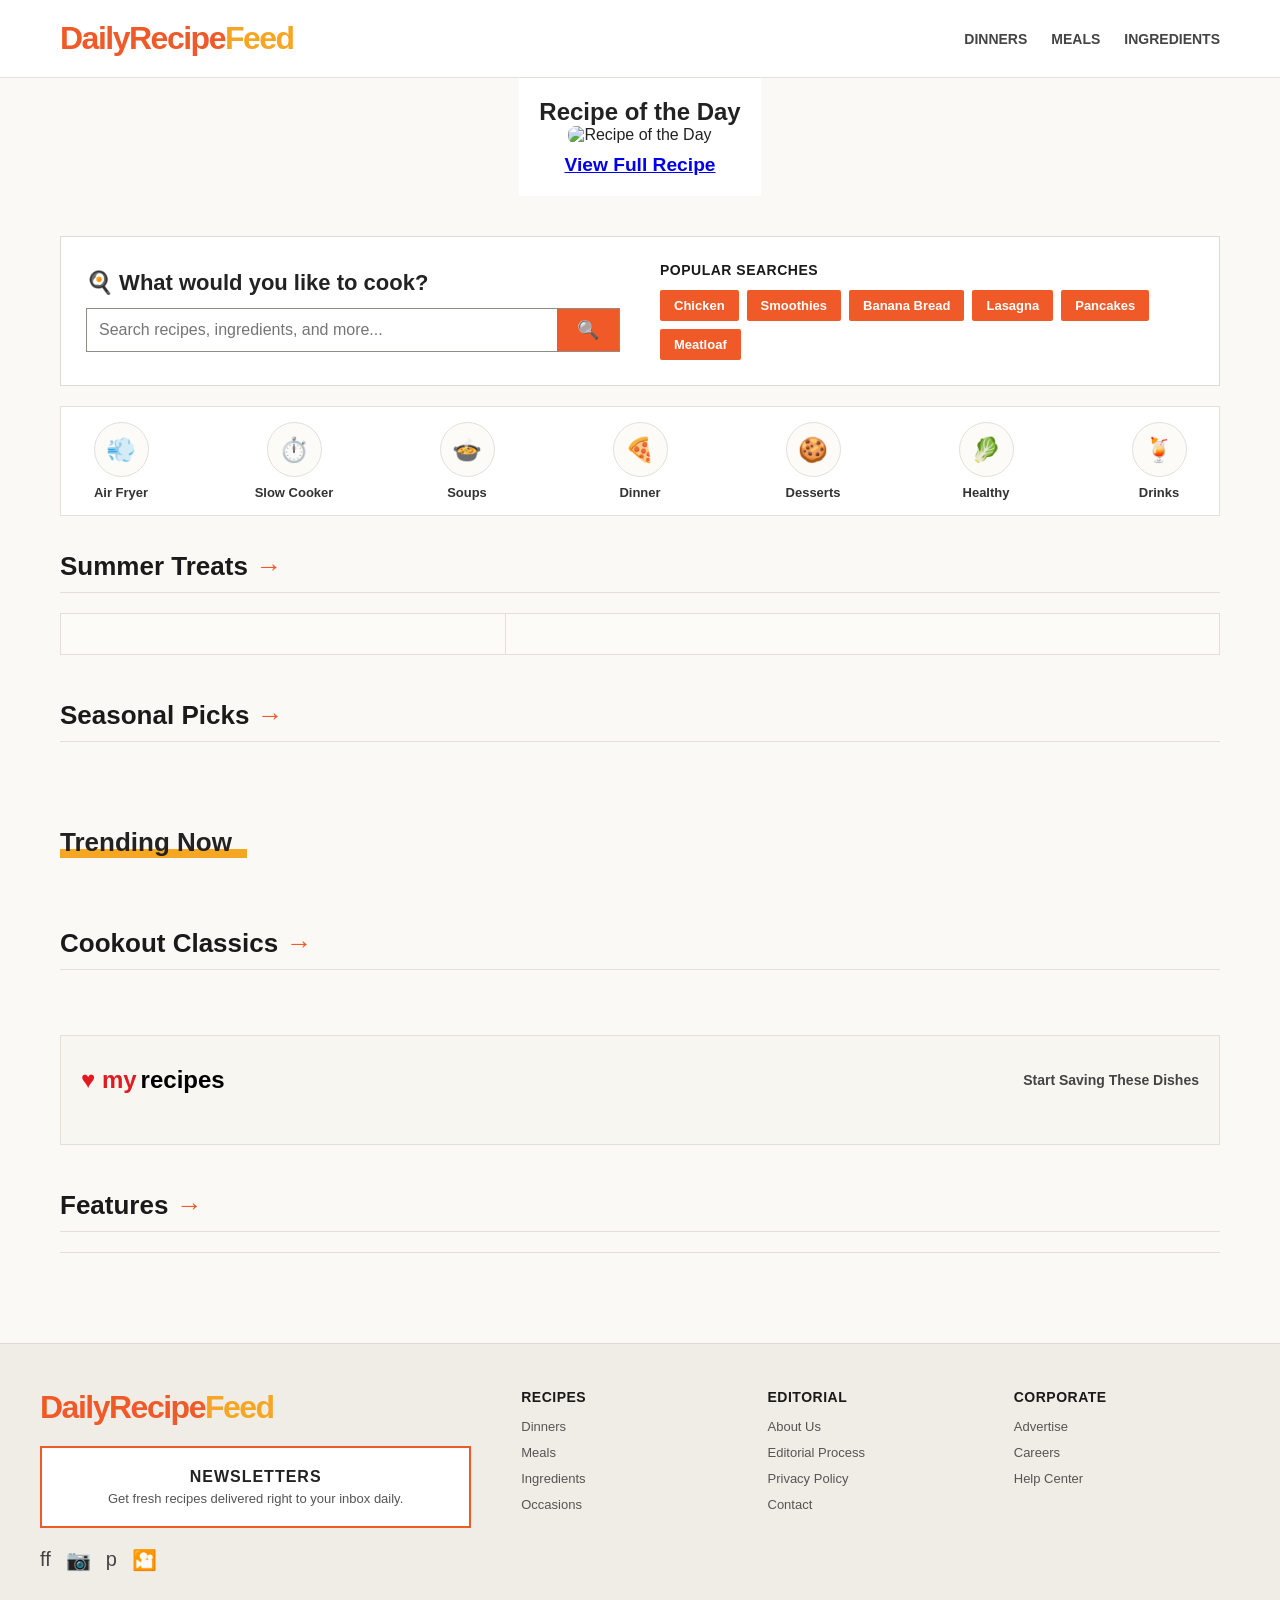
==== index.html @ 3f5064bc "Add hero banner section for daily recipe display" ====
<!DOCTYPE html>
<html lang="en">
<head>
    <meta charset="UTF-8">
    <meta name="viewport" content="width=device-width, initial-scale=1.0">
    <title>DailyRecipeFeed | Fresh Daily Recipes</title>
    <style>
        * {
            box-sizing: border-box;
            margin: 0;
            padding: 0;
            font-family: -apple-system, BlinkMacSystemFont, "Segoe UI", Roboto, Arial, sans-serif;
        }

        body {
            background-color: #faf9f6;
            color: #222222;
            display: flex;
            flex-direction: column;
            align-items: center;
            min-height: 100vh;
        }

        /* Top Header */
        header {
            width: 100%;
            background: #ffffff;
            display: flex;
            justify-content: center;
            border-bottom: 1px solid #e2e0d9;
        }
        .header-inner {
            width: 100%;
            max-width: 1200px;
            padding: 20px;
            display: flex;
            justify-content: space-between;
            align-items: center;
        }
        .logo {
            color: #f05a28;
            font-size: 32px;
            font-weight: 900;
            letter-spacing: -1.5px;
            cursor: pointer;
            text-decoration: none;
        }
        .logo span { color: #f5a623; }
        nav { display: flex; gap: 24px; }
        nav a {
            text-decoration: none;
            color: #444444;
            font-weight: 700;
            font-size: 14px;
            text-transform: uppercase;
            cursor: pointer;
        }
        nav a:hover { color: #f05a28; }

        /* Main Container */
        .container {
            width: 100%;
            max-width: 1200px;
            padding: 20px;
        }

        /* Section Headings */
        .section-header {
            font-size: 26px;
            font-weight: 800;
            margin-bottom: 20px;
            color: #1a1a1a;
            display: flex;
            align-items: center;
            gap: 8px;
            border-bottom: 1px solid #e2e0d9;
            padding-bottom: 10px;
            margin-top: 20px;
        }
        .section-header span {
            color: #f05a28;
        }

        /* Search Box Bar Layout */
        .search-utility-box {
            background: #ffffff;
            border: 1px solid #dcdad1;
            padding: 25px;
            margin-bottom: 20px;
            display: grid;
            grid-template-columns: 1fr 1fr;
            gap: 40px;
            align-items: center;
        }
        @media(max-width: 768px) { .search-utility-box { grid-template-columns: 1fr; } }
        .search-input-zone h2 {
            font-size: 22px;
            font-weight: 800;
            margin-bottom: 12px;
            display: flex;
            align-items: center;
            gap: 8px;
        }
        .search-bar-wrap {
            display: flex;
            border: 1px solid #8e8c84;
        }
        .search-bar-wrap input {
            flex: 1;
            padding: 12px;
            border: none;
            font-size: 16px;
            outline: none;
        }
        .search-bar-wrap button {
            background: #f05a28;
            border: none;
            color: white;
            padding: 0 20px;
            font-size: 18px;
            cursor: pointer;
        }
        .popular-tags-zone h3 {
            font-size: 14px;
            text-transform: uppercase;
            color: #1a1a1a;
            margin-bottom: 12px;
            letter-spacing: 0.5px;
        }
        .tag-pills { display: flex; flex-wrap: wrap; gap: 8px; }
        .tag-pill {
            background: #f05a28;
            color: white;
            padding: 8px 14px;
            font-size: 13px;
            font-weight: bold;
            text-decoration: none;
            border-radius: 2px;
        }

        /* Category Navigation Ribbon */
        .category-ribbon {
            background: #ffffff;
            border: 1px solid #e2e0d9;
            padding: 15px 20px;
            margin-bottom: 35px;
            display: flex;
            justify-content: space-between;
            align-items: center;
            overflow-x: auto;
            gap: 15px;
        }
        .category-item {
            display: flex;
            flex-direction: column;
            align-items: center;
            text-decoration: none;
            color: #333333;
            font-size: 13px;
            font-weight: 700;
            min-width: 80px;
            text-align: center;
            transition: color 0.2s;
        }
        .category-item:hover { color: #f05a28; }
        .category-icon-circle {
            width: 55px;
            height: 55px;
            border-radius: 50%;
            background-color: #fdfbf7;
            border: 1px solid #e2e0d9;
            display: flex;
            align-items: center;
            justify-content: center;
            font-size: 24px;
            margin-bottom: 8px;
            transition: transform 0.2s, border-color 0.2s;
        }
        .category-item:hover .category-icon-circle {
            transform: scale(1.05);
            border-color: #f05a28;
        }

        /* Premium 3-Column Card Grids */
        .standard-3-grid {
            display: grid;
            grid-template-columns: repeat(3, 1fr);
            gap: 24px;
            margin-bottom: 45px;
        }
        @media(max-width: 768px) { .standard-3-grid { grid-template-columns: 1fr; } }
        
        .premium-card {
            background: #ffffff;
            text-decoration: none;
            color: inherit;
            display: flex;
            flex-direction: column;
            border: 1px solid #e2e0d9;
            padding-bottom: 12px;
        }
        .img-box {
            position: relative;
            width: 100%;
            aspect-ratio: 4/3;
            background: #f0f0f0;
            overflow: hidden;
        }
        .img-box img { width: 100%; height: 100%; object-fit: cover; }
        .heart-toggle {
            position: absolute;
            top: 12px;
            right: 12px;
            background: white;
            width: 32px;
            height: 32px;
            border-radius: 50%;
            display: flex;
            align-items: center;
            justify-content: center;
            box-shadow: 0 2px 5px rgba(0,0,0,0.15);
            font-size: 16px;
            color: #444;
        }
        .card-details { padding: 12px; }
        .card-meta {
            font-size: 11px;
            font-weight: 800;
            text-transform: uppercase;
            color: #767676;
            letter-spacing: 0.5px;
            margin-bottom: 4px;
        }
        .card-title {
            font-size: 18px;
            font-weight: 700;
            line-height: 1.3;
            color: #1a1a1a;
            margin-bottom: 6px;
        }
        .card-title:hover { text-decoration: underline; }
        .stars-row { display: flex; align-items: center; gap: 4px; font-size: 13px; color: #e67e22; margin-bottom: 4px; }
        .stars-row span { color: #767676; font-size: 12px; }

        /* Asymmetric Split Banner Layout */
        .asymmetric-banner-row {
            display: grid;
            grid-template-columns: 1fr 1.6fr;
            background: #fdfbf7;
            border: 1px solid #e2e0d9;
            margin-bottom: 45px;
        }
        @media(max-width: 850px) { .asymmetric-banner-row { grid-template-columns: 1fr; } }
        
        .banner-sidebar-list {
            padding: 20px;
            display: flex;
            flex-direction: column;
            gap: 16px;
            border-right: 1px solid #e2e0d9;
        }
        @media(max-width: 850px) { .banner-sidebar-list { border-right: none; border-bottom: 1px solid #e2e0d9; } }
        
        .sidebar-item-link {
            display: flex;
            gap: 12px;
            text-decoration: none;
            color: inherit;
            align-items: center;
        }
        .sidebar-thumb { width: 80px; height: 60px; object-fit: cover; background: #e0e0e0; flex-shrink: 0; }
        .sidebar-text { font-size: 14px; font-weight: 700; color: #222; line-height: 1.3; }
        .sidebar-text:hover { color: #f05a28; }

        .banner-hero-display {
            padding: 20px;
            display: flex;
            flex-direction: column;
            justify-content: space-between;
        }
        .hero-banner-title { font-size: 24px; font-weight: 800; margin-top: 15px; color: #1a1a1a; }
        .hero-banner-img { width: 100%; aspect-ratio: 16/9; object-fit: cover; background: #eaeaea; }

        /* Trending Now Layout */
        .trending-highlight-title {
            font-size: 26px;
            font-weight: 800;
            margin-bottom: 25px;
            margin-top: 20px;
            background: linear-gradient(180deg, transparent 70%, #f5a623 70%);
            display: inline-block;
            padding-right: 15px;
        }
        .trending-2x2-box {
            display: grid;
            grid-template-columns: 1fr 1fr;
            gap: 30px;
            margin-bottom: 45px;
        }
        @media(max-width: 768px) { .trending-2x2-box { grid-template-columns: 1fr; } }
        
        .trending-row-card {
            display: flex;
            gap: 16px;
            text-decoration: none;
            color: inherit;
            background: #fff;
            border: 1px solid #e2e0d9;
            padding: 10px;
        }
        .trending-img { width: 140px; height: 105px; object-fit: cover; flex-shrink: 0; background: #eaeaea; }
        .trending-info { display: flex; flex-direction: column; justify-content: center; }
        .trending-meta { font-size: 11px; font-weight: 800; color: #767676; text-transform: uppercase; margin-bottom: 4px; }
        .trending-heading { font-size: 16px; font-weight: 700; line-height: 1.3; color: #1a1a1a; }
        .trending-heading:hover { text-decoration: underline; }

        /* Horizontal Features Layout Stream */
        .horizontal-feature-stream {
            display: flex;
            flex-direction: column;
            gap: 20px;
            margin-bottom: 45px;
            border-top: 1px solid #e2e0d9;
            padding-top: 25px;
        }
        .feature-strip-item {
            display: flex;
            gap: 24px;
            text-decoration: none;
            color: inherit;
            align-items: center;
            background: #fff;
            border: 1px solid #e2e0d9;
            padding: 15px;
        }
        .feature-strip-img { width: 220px; height: 130px; object-fit: cover; background: #ddd; flex-shrink: 0; }
        .feature-strip-title { font-size: 20px; font-weight: 800; line-height: 1.3; text-decoration: underline; color: #1a1a1a; }

        /* MyRecipes Tray Layout Element */
        .myrecipes-tray-wrap {
            background: #f7f6f0;
            padding: 30px 20px;
            margin-bottom: 45px;
            border: 1px solid #e2e0d9;
            width: 100%;
        }
        .myrecipes-brand-header {
            display: flex;
            justify-content: space-between;
            align-items: center;
            margin-bottom: 20px;
        }
        .brand-lbl { font-size: 24px; font-weight: 900; color: #e11b22; display: flex; align-items: center; gap: 4px; }
        .brand-lbl span { color: #000; }
        .myrecipes-grid {
            display: grid;
            grid-template-columns: repeat(4, 1fr);
            gap: 20px;
        }
        @media(max-width: 900px) { .myrecipes-grid { grid-template-columns: repeat(2, 1fr); } }
        @media(max-width: 550px) { .myrecipes-grid { grid-template-columns: 1fr; } }
        
        .myrecipes-card {
            background: #ffffff;
            border: 1px solid #e2e0d9;
            padding: 12px;
            display: flex;
            flex-direction: column;
        }
        .overlay-badge {
            position: absolute;
            bottom: 0;
            left: 0;
            background: #fbc02d;
            color: #000;
            font-size: 11px;
            font-weight: 800;
            text-transform: uppercase;
            padding: 4px 8px;
        }
        .save-recipe-btn {
            margin-top: 12px;
            background: transparent;
            border: 1px solid #1a1a1a;
            padding: 10px;
            font-weight: 700;
            font-size: 13px;
            cursor: pointer;
            text-align: center;
            display: flex;
            align-items: center;
            justify-content: center;
            gap: 6px;
        }
        .save-recipe-btn:hover { background: #f0f0f0; }

        /* Footer Layout */
        footer {
            width: 100%;
            background: #f0ede6;
            border-top: 1px solid #dcdad1;
            display: flex;
            justify-content: center;
            padding: 45px 20px;
            margin-top: auto;
        }
        .footer-inner {
            width: 100%;
            max-width: 1200px;
            display: grid;
            grid-template-columns: 1.2fr 2fr;
            gap: 50px;
        }
        @media(max-width: 850px) { .footer-inner { grid-template-columns: 1fr; } }
        
        .footer-brand-side { display: flex; flex-direction: column; gap: 20px; }
        .newsletter-promo-box {
            border: 2px solid #f05a28;
            padding: 20px;
            text-align: center;
            background: #ffffff;
        }
        .newsletter-promo-box h4 {
            font-size: 16px;
            font-weight: 900;
            letter-spacing: 1px;
            text-transform: uppercase;
            margin-bottom: 5px;
        }
        .social-row { display: flex; gap: 15px; font-size: 20px; color: #444; }

        .footer-links-directory {
            display: grid;
            grid-template-columns: repeat(3, 1fr);
            gap: 20px;
        }
        .directory-col h5 {
            font-size: 14px;
            font-weight: 800;
            text-transform: uppercase;
            margin-bottom: 12px;
            color: #1a1a1a;
            letter-spacing: 0.5px;
        }
        .directory-col ul { list-style: none; display: flex; flex-direction: column; gap: 8px; }
        .directory-col ul li a {
            font-size: 13px;
            text-decoration: none;
            color: #555555;
        }
        .directory-col ul li a:hover { color: #f05a28; text-decoration: underline; }
    </style>
</head>
<body>

    <header>
        <div class="header-inner">
            <a class="logo" href="#">DailyRecipe<span>Feed</span></a>
            <nav>
                <a href="#">Dinners</a>
                <a href="#">Meals</a>
                <a href="#">Ingredients</a>
            </nav>
        </div>
    </header>
<section id="hero-banner" style="text-align: center; padding: 20px; background: #fff; margin-bottom: 20px;">
        <h1>Recipe of the Day</h1>
        <div id="daily-recipe-container">
            <img id="daily-image" src="" alt="Recipe of the Day" style="max-width: 600px; width: 100%; border-radius: 8px;">
            <h2 id="daily-title"></h2>
            <a id="daily-link" href="#" style="font-weight: bold; font-size: 1.2em; display: block; margin-top: 10px;">View Full Recipe</a>
        </div>
    </section>
    <div class="container">

        <div class="search-utility-box">
            <div class="search-input-zone">
                <h2>🍳 What would you like to cook?</h2>
                <div class="search-bar-wrap">
                    <input type="text" placeholder="Search recipes, ingredients, and more...">
                    <button type="button">🔍</button>
                </div>
            </div>
            <div class="popular-tags-zone">
                <h3>Popular Searches</h3>
                <div class="tag-pills">
                    <a href="#" class="tag-pill">Chicken</a>
                    <a href="#" class="tag-pill">Smoothies</a>
                    <a href="#" class="tag-pill">Banana Bread</a>
                    <a href="#" class="tag-pill">Lasagna</a>
                    <a href="#" class="tag-pill">Pancakes</a>
                    <a href="#" class="tag-pill">Meatloaf</a>
                </div>
            </div>
        </div>

        <div class="category-ribbon">
            <a href="#" class="category-item">
                <div class="category-icon-circle">💨</div>
                <span>Air Fryer</span>
            </a>
            <a href="#" class="category-item">
                <div class="category-icon-circle">⏱️</div>
                <span>Slow Cooker</span>
            </a>
            <a href="#" class="category-item">
                <div class="category-icon-circle">🍲</div>
                <span>Soups</span>
            </a>
            <a href="#" class="category-item">
                <div class="category-icon-circle">🍕</div>
                <span>Dinner</span>
            </a>
            <a href="#" class="category-item">
                <div class="category-icon-circle">🍪</div>
                <span>Desserts</span>
            </a>
            <a href="#" class="category-item">
                <div class="category-icon-circle">🥬</div>
                <span>Healthy</span>
            </a>
            <a href="#" class="category-item">
                <div class="category-icon-circle">🍹</div>
                <span>Drinks</span>
            </a>
        </div>

        <h3 class="section-header">Summer Treats <span>→</span></h3>
        <div class="asymmetric-banner-row">
            <div class="banner-sidebar-list" id="asymmetric-sidebar"></div>
            <div class="banner-hero-display" id="asymmetric-hero"></div>
        </div>

        <h3 class="section-header">Seasonal Picks <span>→</span></h3>
        <main class="standard-3-grid" id="seasonal-picks-feed"></main>

        <div>
            <h3 class="trending-highlight-title">Trending Now</h3>
            <div class="trending-2x2-box" id="trending-feed"></div>
        </div>

        <h3 class="section-header">Cookout Classics <span>→</span></h3>
        <main class="standard-3-grid" id="cookout-classics-feed"></main>

        <div class="myrecipes-tray-wrap">
            <div class="myrecipes-brand-header">
                <div class="brand-lbl">♥ my<span>recipes</span></div>
                <div style="font-size: 14px; color: #444; font-weight: bold;">Start Saving These Dishes</div>
            </div>
            <div class="myrecipes-grid" id="myrecipes-feed"></div>
        </div>

        <h3 class="section-header">Features <span>→</span></h3>
        <div class="horizontal-feature-stream" id="features-feed"></div>

    </div>

    <footer>
        <div class="footer-inner">
            <div class="footer-brand-side">
                <a class="logo" href="#">DailyRecipe<span>Feed</span></a>
                <div class="newsletter-promo-box">
                    <h4>Newsletters</h4>
                    <p style="font-size: 13px; color: #555; margin-top: 5px;">Get fresh recipes delivered right to your inbox daily.</p>
                </div>
                <div class="social-row">
                    <span>ff</span> <span>📷</span> <span>p</span> <span>🎦</span>
                </div>
            </div>
            <div class="footer-links-directory">
                <div class="directory-col">
                    <h5>Recipes</h5>
                    <ul>
                        <li><a href="#">Dinners</a></li>
                        <li><a href="#">Meals</a></li>
                        <li><a href="#">Ingredients</a></li>
                        <li><a href="#">Occasions</a></li>
                    </ul>
                </div>
                <div class="directory-col">
                    <h5>Editorial</h5>
                    <ul>
                        <li><a href="#">About Us</a></li>
                        <li><a href="#">Editorial Process</a></li>
                        <li><a href="#">Privacy Policy</a></li>
                        <li><a href="#">Contact</a></li>
                    </ul>
                </div>
                <div class="directory-col">
                    <h5>Corporate</h5>
                    <ul>
                        <li><a href="#">Advertise</a></li>
                        <li><a href="#">Careers</a></li>
                        <li><a href="#">Help Center</a></li>
                    </ul>
                </div>
            </div>
        </div>
    </footer>

    <script src="recipes.js"></script>
    <script>
        function buildPortalLayout() {
            const catalog = (typeof recipeCatalog !== 'undefined') ? recipeCatalog : [];
            if(catalog.length === 0) {
                console.warn("Recipe catalog array is empty or not loaded.");
                return;
            }

            const sideList = document.getElementById('asymmetric-sidebar');
            const heroBox = document.getElementById('asymmetric-hero');
            
            if (sideList) {
                sideList.innerHTML = catalog.slice(0, 4).map(r => `
                    <a href="${r.url}" class="sidebar-item-link">
                        <img src="${r.img}" class="sidebar-thumb" alt="${r.title}">
                        <div class="sidebar-text">${r.title}</div>
                    </a>
                `).join('');
            }

            if (heroBox) {
                const heroItem = catalog[4] || catalog[0];
                heroBox.innerHTML = `
                    <img src="${heroItem.img}" class="hero-banner-img" alt="${heroItem.title}">
                    <h2 class="hero-banner-title">${heroItem.title}</h2>
                    <p style="font-size: 14px; color: #555; margin-top: 8px;">${heroItem.description || ''}</p>
                `;
            }

            function fillGrid(elementId, items) {
                const target = document.getElementById(elementId);
                if (!target) return;
                target.innerHTML = items.map(r => `
                    <a href="${r.url}" class="premium-card">
                        <div class="img-box">
                            <img src="${r.img}" alt="${r.title}">
                            <div class="heart-toggle">♡</div>
                        </div>
                        <div class="card-details">
                            <div class="card-meta">${r.category}</div>
                            <h4 class="card-title">${r.title}</h4>
                            <div class="stars-row">★★★★★ <span>(${r.reviews})</span></div>
                        </div>
                    </a>
                `).join('');
            }

            fillGrid('seasonal-picks-feed', catalog.slice(5, 8));
            fillGrid('cookout-classics-feed', catalog.slice(0, 3));

            const trendingContainer = document.getElementById('trending-feed');
            if (trendingContainer) {
                trendingContainer.innerHTML = catalog.slice(4, 8).map(r => `
                    <a href="${r.url}" class="trending-row-card">
                        <img src="${r.img}" class="trending-img" alt="${r.title}">
                        <div class="trending-info">
                            <div class="trending-meta">${r.category}</div>
                            <div class="trending-heading">${r.title}</div>
                        </div>
                    </a>
                `).join('');
            }

            const myrecipesContainer = document.getElementById('myrecipes-feed');
            if (myrecipesContainer) {
                myrecipesContainer.innerHTML = catalog.slice(0, 4).map(r => `
                    <div class="myrecipes-card">
                        <div class="img-box">
                            <img src="${r.img}" alt="${r.title}">
                            <div class="overlay-badge">Daily Pick</div>
                        </div>
                        <div class="card-details" style="flex-grow: 1;">
                            <h4 class="card-title" style="font-size: 15px;">${r.title}</h4>
                            <div class="stars-row">★★★★★</div>
                        </div>
                        <button class="save-recipe-btn" onclick="window.location.href='${r.url}'">Save Recipe ♡</button>
                    </div>
                `).join('');
            }

            const featureContainer = document.getElementById('features-feed');
            if (featureContainer) {
                featureContainer.innerHTML = catalog.slice(7, 10).map(r => `
                    <a href="${r.url}" class="feature-strip-item">
                        <img src="${r.img}" class="feature-strip-img" alt="${r.title}">
                        <div class="feature-strip-title">${r.title}</div>
                    </a>
                `).join('');
            }
        }

        window.onload = buildPortalLayout;
    </script>
</body>
</html>
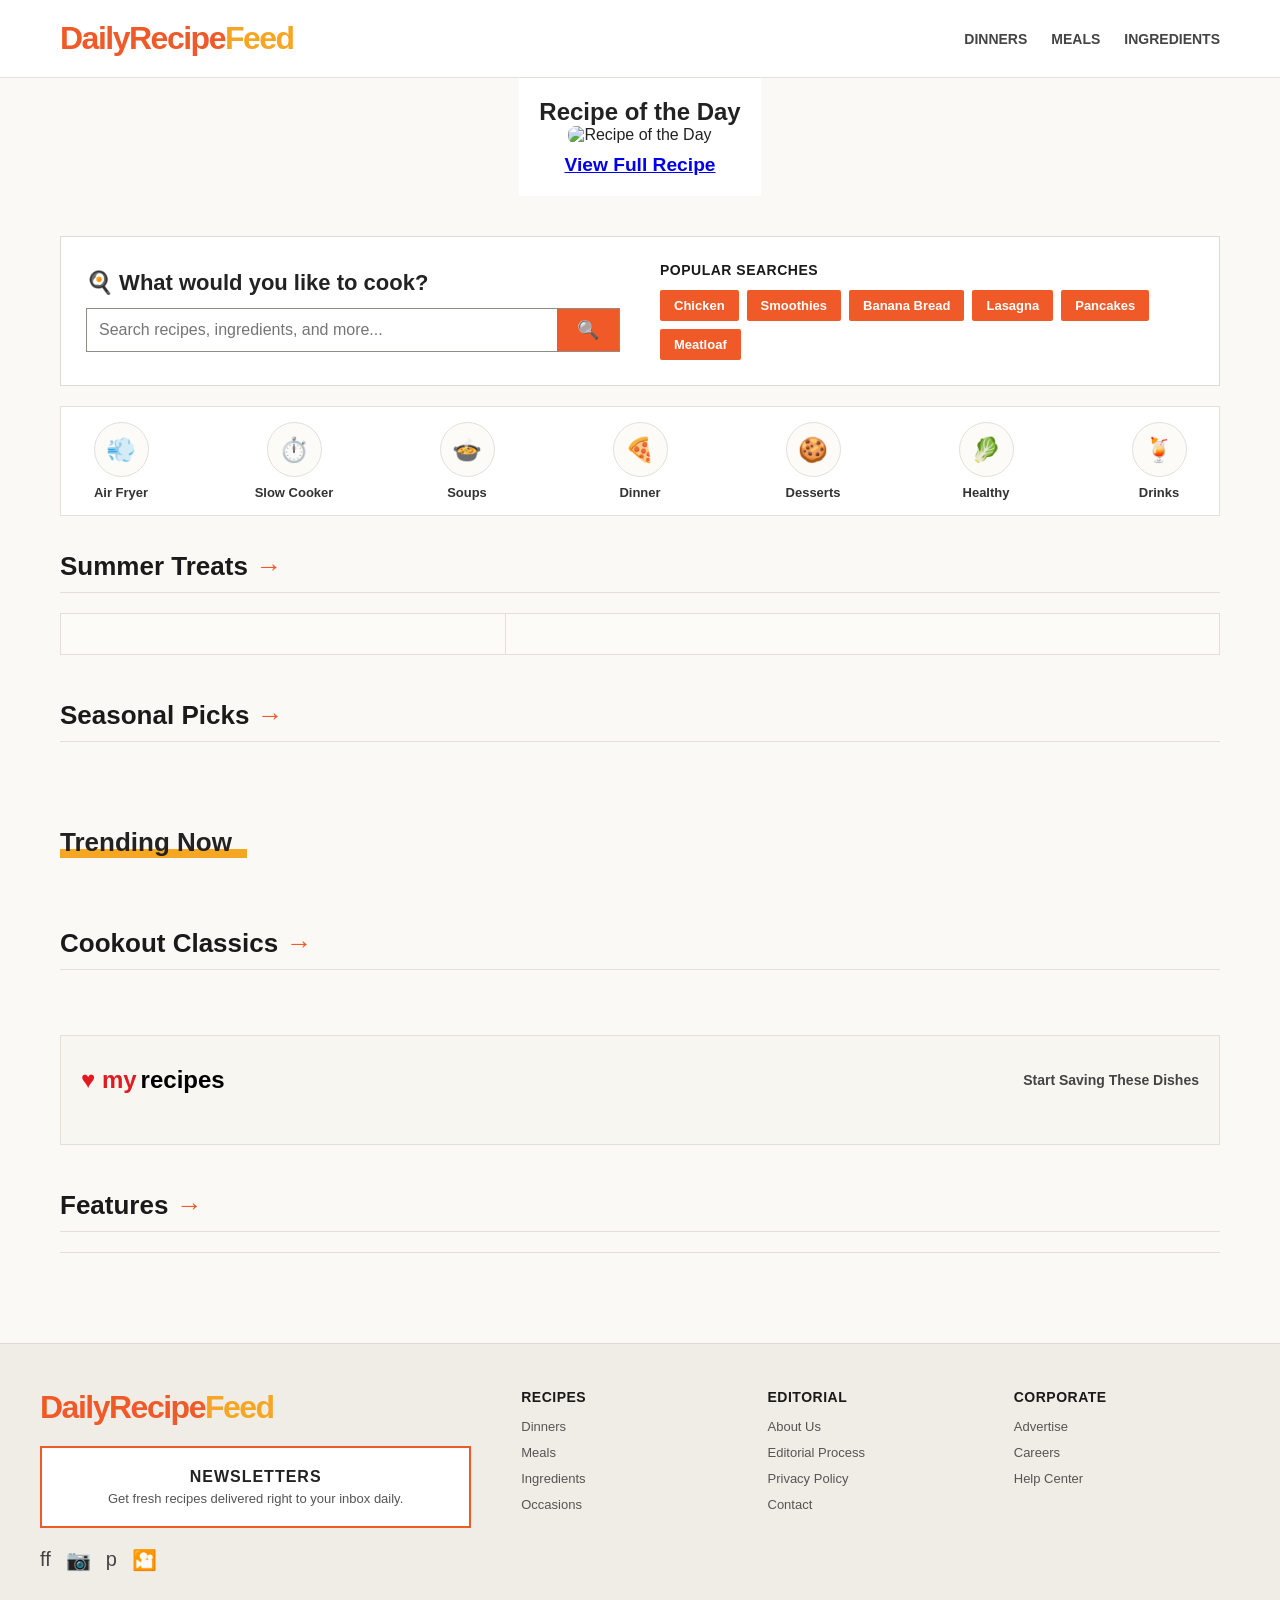
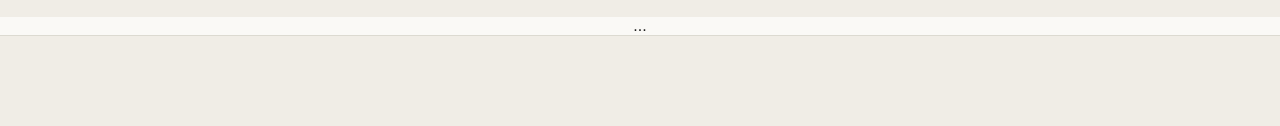
==== commit 45e318c7: "Enhance index.html with footer and recipe logic Add footer and daily recipe script to index.html" ====
--- a/index.html
+++ b/index.html
@@ -692,5 +692,21 @@
 
         window.onload = buildPortalLayout;
     </script>
+    ...
+    <footer>
+        </footer>
+
+    <script>
+        const now = new Date();
+        const start = new Date(now.getFullYear(), 0, 0);
+        const dayOfYear = Math.floor((now - start) / (1000 * 60 * 60 * 24));
+        const dailyRecipe = recipeCatalog[dayOfYear % recipeCatalog.length];
+        
+        document.getElementById('daily-image').src = dailyRecipe.img;
+        document.getElementById('daily-title').innerText = dailyRecipe.title;
+        document.getElementById('daily-link').href = dailyRecipe.url;
+    </script>
 </body>
 </html>
+</body>
+</html>
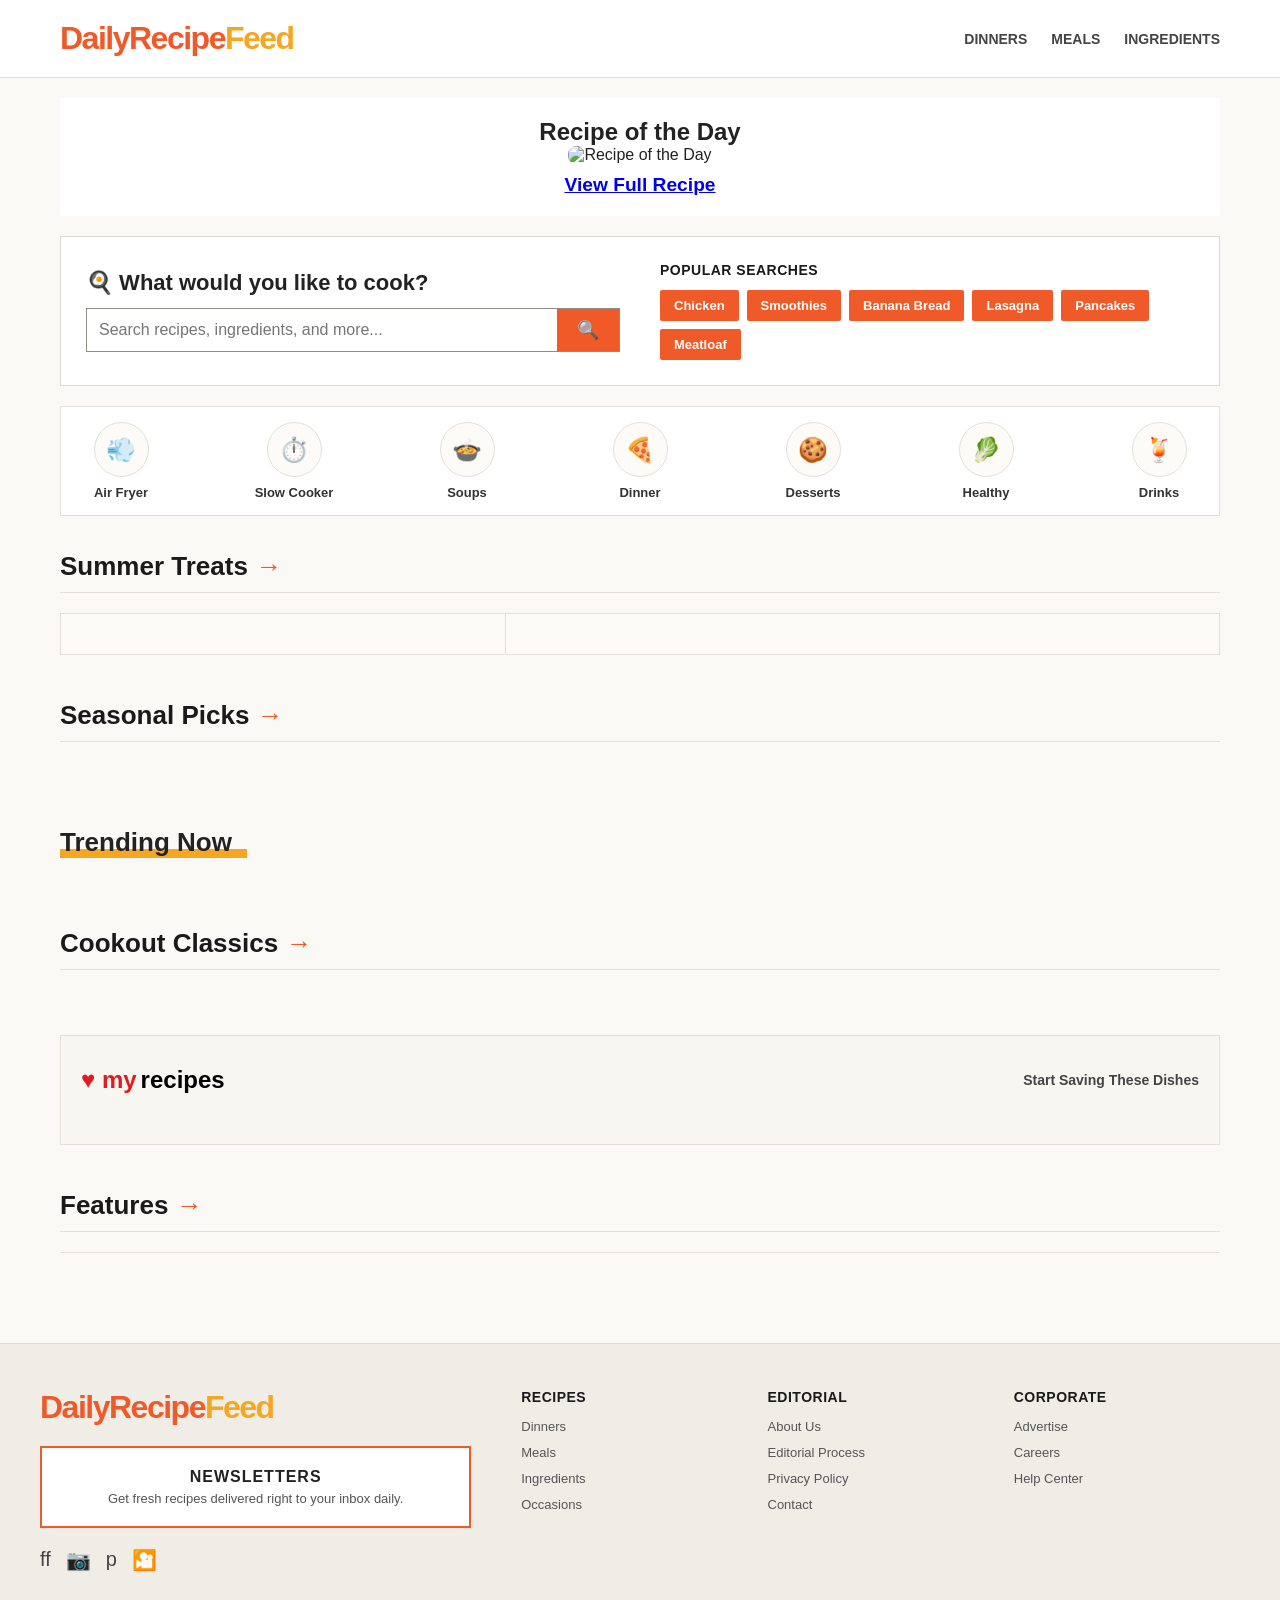
==== commit 974baf83: "Reorganize HTML structure for consistency Refactor layout structure and improve code organization." ====
--- a/index.html
+++ b/index.html
@@ -21,7 +21,6 @@
             min-height: 100vh;
         }
 
-        /* Top Header */
         header {
             width: 100%;
             background: #ffffff;
@@ -57,14 +56,12 @@
         }
         nav a:hover { color: #f05a28; }
 
-        /* Main Container */
         .container {
             width: 100%;
             max-width: 1200px;
             padding: 20px;
         }
 
-        /* Section Headings */
         .section-header {
             font-size: 26px;
             font-weight: 800;
@@ -77,11 +74,8 @@
             padding-bottom: 10px;
             margin-top: 20px;
         }
-        .section-header span {
-            color: #f05a28;
-        }
-
-        /* Search Box Bar Layout */
+        .section-header span { color: #f05a28; }
+
         .search-utility-box {
             background: #ffffff;
             border: 1px solid #dcdad1;
@@ -138,7 +132,6 @@
             border-radius: 2px;
         }
 
-        /* Category Navigation Ribbon */
         .category-ribbon {
             background: #ffffff;
             border: 1px solid #e2e0d9;
@@ -181,7 +174,6 @@
             border-color: #f05a28;
         }
 
-        /* Premium 3-Column Card Grids */
         .standard-3-grid {
             display: grid;
             grid-template-columns: repeat(3, 1fr);
@@ -189,7 +181,7 @@
             margin-bottom: 45px;
         }
         @media(max-width: 768px) { .standard-3-grid { grid-template-columns: 1fr; } }
-        
+
         .premium-card {
             background: #ffffff;
             text-decoration: none;
@@ -200,7 +192,7 @@
             padding-bottom: 12px;
         }
         .img-box {
-            position: relative;
+            position: relative; /* FIX: ensures absolute children (heart-toggle, overlay-badge) anchor correctly */
             width: 100%;
             aspect-ratio: 4/3;
             background: #f0f0f0;
@@ -242,7 +234,6 @@
         .stars-row { display: flex; align-items: center; gap: 4px; font-size: 13px; color: #e67e22; margin-bottom: 4px; }
         .stars-row span { color: #767676; font-size: 12px; }
 
-        /* Asymmetric Split Banner Layout */
         .asymmetric-banner-row {
             display: grid;
             grid-template-columns: 1fr 1.6fr;
@@ -251,7 +242,7 @@
             margin-bottom: 45px;
         }
         @media(max-width: 850px) { .asymmetric-banner-row { grid-template-columns: 1fr; } }
-        
+
         .banner-sidebar-list {
             padding: 20px;
             display: flex;
@@ -260,7 +251,7 @@
             border-right: 1px solid #e2e0d9;
         }
         @media(max-width: 850px) { .banner-sidebar-list { border-right: none; border-bottom: 1px solid #e2e0d9; } }
-        
+
         .sidebar-item-link {
             display: flex;
             gap: 12px;
@@ -281,7 +272,6 @@
         .hero-banner-title { font-size: 24px; font-weight: 800; margin-top: 15px; color: #1a1a1a; }
         .hero-banner-img { width: 100%; aspect-ratio: 16/9; object-fit: cover; background: #eaeaea; }
 
-        /* Trending Now Layout */
         .trending-highlight-title {
             font-size: 26px;
             font-weight: 800;
@@ -298,7 +288,7 @@
             margin-bottom: 45px;
         }
         @media(max-width: 768px) { .trending-2x2-box { grid-template-columns: 1fr; } }
-        
+
         .trending-row-card {
             display: flex;
             gap: 16px;
@@ -314,7 +304,6 @@
         .trending-heading { font-size: 16px; font-weight: 700; line-height: 1.3; color: #1a1a1a; }
         .trending-heading:hover { text-decoration: underline; }
 
-        /* Horizontal Features Layout Stream */
         .horizontal-feature-stream {
             display: flex;
             flex-direction: column;
@@ -336,7 +325,6 @@
         .feature-strip-img { width: 220px; height: 130px; object-fit: cover; background: #ddd; flex-shrink: 0; }
         .feature-strip-title { font-size: 20px; font-weight: 800; line-height: 1.3; text-decoration: underline; color: #1a1a1a; }
 
-        /* MyRecipes Tray Layout Element */
         .myrecipes-tray-wrap {
             background: #f7f6f0;
             padding: 30px 20px;
@@ -359,7 +347,7 @@
         }
         @media(max-width: 900px) { .myrecipes-grid { grid-template-columns: repeat(2, 1fr); } }
         @media(max-width: 550px) { .myrecipes-grid { grid-template-columns: 1fr; } }
-        
+
         .myrecipes-card {
             background: #ffffff;
             border: 1px solid #e2e0d9;
@@ -394,7 +382,6 @@
         }
         .save-recipe-btn:hover { background: #f0f0f0; }
 
-        /* Footer Layout */
         footer {
             width: 100%;
             background: #f0ede6;
@@ -412,7 +399,7 @@
             gap: 50px;
         }
         @media(max-width: 850px) { .footer-inner { grid-template-columns: 1fr; } }
-        
+
         .footer-brand-side { display: flex; flex-direction: column; gap: 20px; }
         .newsletter-promo-box {
             border: 2px solid #f05a28;
@@ -463,15 +450,18 @@
             </nav>
         </div>
     </header>
-<section id="hero-banner" style="text-align: center; padding: 20px; background: #fff; margin-bottom: 20px;">
-        <h1>Recipe of the Day</h1>
-        <div id="daily-recipe-container">
-            <img id="daily-image" src="" alt="Recipe of the Day" style="max-width: 600px; width: 100%; border-radius: 8px;">
-            <h2 id="daily-title"></h2>
-            <a id="daily-link" href="#" style="font-weight: bold; font-size: 1.2em; display: block; margin-top: 10px;">View Full Recipe</a>
-        </div>
-    </section>
+
+    <!-- FIX: hero section moved inside .container for consistent layout -->
     <div class="container">
+
+        <section id="hero-banner" style="text-align: center; padding: 20px; background: #fff; margin-bottom: 20px;">
+            <h1>Recipe of the Day</h1>
+            <div id="daily-recipe-container">
+                <img id="daily-image" src="" alt="Recipe of the Day" style="max-width: 600px; width: 100%; border-radius: 8px;">
+                <h2 id="daily-title"></h2>
+                <a id="daily-link" href="#" style="font-weight: bold; font-size: 1.2em; display: block; margin-top: 10px;">View Full Recipe</a>
+            </div>
+        </section>
 
         <div class="search-utility-box">
             <div class="search-input-zone">
@@ -555,6 +545,7 @@
 
     </div>
 
+    <!-- FIX: only one footer block -->
     <footer>
         <div class="footer-inner">
             <div class="footer-brand-side">
@@ -600,16 +591,33 @@
 
     <script src="recipes.js"></script>
     <script>
-        function buildPortalLayout() {
-            const catalog = (typeof recipeCatalog !== 'undefined') ? recipeCatalog : [];
-            if(catalog.length === 0) {
-                console.warn("Recipe catalog array is empty or not loaded.");
+        // FIX: all catalog-dependent code is unified inside window.onload
+        // so recipes.js is guaranteed to have run before any of this executes.
+        window.onload = function () {
+            const catalog = (typeof recipeCatalog !== 'undefined' && recipeCatalog.length > 0)
+                ? recipeCatalog
+                : [];
+
+            // FIX: guard against empty catalog before touching the DOM
+            if (catalog.length === 0) {
+                console.warn("recipeCatalog is empty or recipes.js did not load.");
                 return;
             }
 
+            // --- Daily recipe of the day ---
+            const now = new Date();
+            const start = new Date(now.getFullYear(), 0, 0);
+            const dayOfYear = Math.floor((now - start) / (1000 * 60 * 60 * 24));
+            const dailyRecipe = catalog[dayOfYear % catalog.length];
+
+            document.getElementById('daily-image').src = dailyRecipe.img;
+            document.getElementById('daily-title').innerText = dailyRecipe.title;
+            document.getElementById('daily-link').href = dailyRecipe.url;
+
+            // --- Portal layout ---
             const sideList = document.getElementById('asymmetric-sidebar');
             const heroBox = document.getElementById('asymmetric-hero');
-            
+
             if (sideList) {
                 sideList.innerHTML = catalog.slice(0, 4).map(r => `
                     <a href="${r.url}" class="sidebar-item-link">
@@ -688,25 +696,8 @@
                     </a>
                 `).join('');
             }
-        }
-
-        window.onload = buildPortalLayout;
+        };
     </script>
-    ...
-    <footer>
-        </footer>
-
-    <script>
-        const now = new Date();
-        const start = new Date(now.getFullYear(), 0, 0);
-        const dayOfYear = Math.floor((now - start) / (1000 * 60 * 60 * 24));
-        const dailyRecipe = recipeCatalog[dayOfYear % recipeCatalog.length];
-        
-        document.getElementById('daily-image').src = dailyRecipe.img;
-        document.getElementById('daily-title').innerText = dailyRecipe.title;
-        document.getElementById('daily-link').href = dailyRecipe.url;
-    </script>
+
 </body>
 </html>
-</body>
-</html>
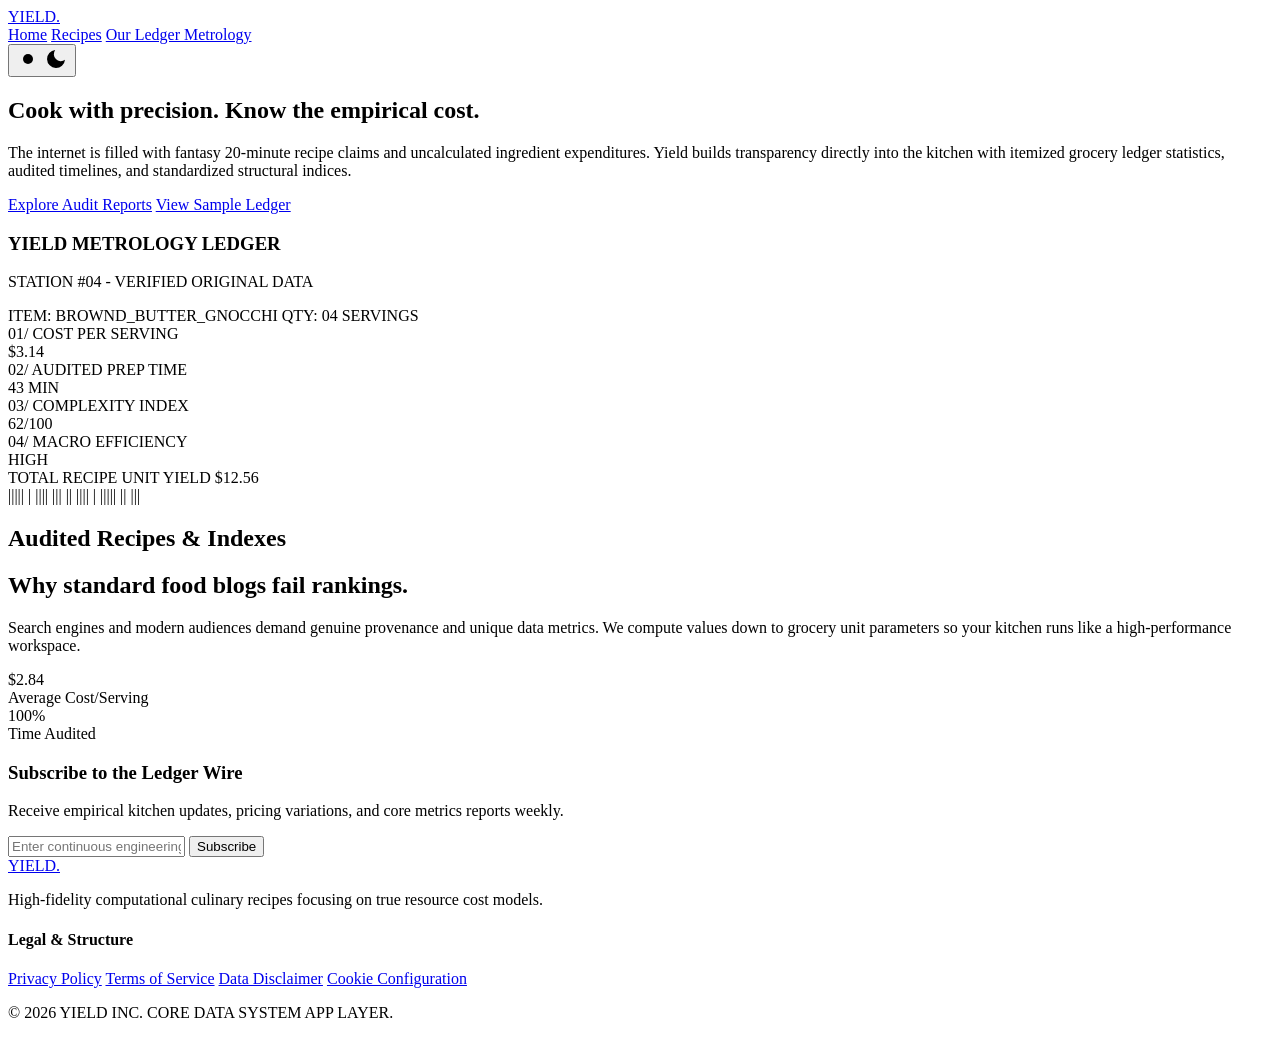
==== commit bf3e3502: "Revise index.html for SEO and layout improvements Updated the title and meta tags for SEO and brandi" ====
--- a/index.html
+++ b/index.html
@@ -3,701 +3,158 @@
 <head>
     <meta charset="UTF-8">
     <meta name="viewport" content="width=device-width, initial-scale=1.0">
-    <title>DailyRecipeFeed | Fresh Daily Recipes</title>
-    <style>
-        * {
-            box-sizing: border-box;
-            margin: 0;
-            padding: 0;
-            font-family: -apple-system, BlinkMacSystemFont, "Segoe UI", Roboto, Arial, sans-serif;
-        }
+    <title>Yield — High-Fidelity Recipes with No-Nonsense Data</title>
+    <meta name="description" content="A cooking site where every recipe comes with an itemized Yield Ledger: real cost per serving, actual prep time, and an objective difficulty score.">
+    
+    <meta property="og:type" content="website">
+    <meta property="og:title" content="Yield — High-Fidelity Recipes with No-Nonsense Data">
+    <meta property="og:description" content="Every recipe features an itemized Yield Ledger: real cost per serving, actual active time, and empirical difficulty.">
+    <meta property="og:image" content="assets/images/og-image.jpg">
 
-        body {
-            background-color: #faf9f6;
-            color: #222222;
-            display: flex;
-            flex-direction: column;
-            align-items: center;
-            min-height: 100vh;
-        }
+    <meta property="twitter:card" content="summary_large_image">
+    <meta property="twitter:title" content="Yield — High-Fidelity Recipes with No-Nonsense Data">
+    <meta property="twitter:description" content="Every recipe features an itemized Yield Ledger: real cost per serving, actual active time, and empirical difficulty.">
 
-        header {
-            width: 100%;
-            background: #ffffff;
-            display: flex;
-            justify-content: center;
-            border-bottom: 1px solid #e2e0d9;
-        }
-        .header-inner {
-            width: 100%;
-            max-width: 1200px;
-            padding: 20px;
-            display: flex;
-            justify-content: space-between;
-            align-items: center;
-        }
-        .logo {
-            color: #f05a28;
-            font-size: 32px;
-            font-weight: 900;
-            letter-spacing: -1.5px;
-            cursor: pointer;
-            text-decoration: none;
-        }
-        .logo span { color: #f5a623; }
-        nav { display: flex; gap: 24px; }
-        nav a {
-            text-decoration: none;
-            color: #444444;
-            font-weight: 700;
-            font-size: 14px;
-            text-transform: uppercase;
-            cursor: pointer;
-        }
-        nav a:hover { color: #f05a28; }
-
-        .container {
-            width: 100%;
-            max-width: 1200px;
-            padding: 20px;
-        }
-
-        .section-header {
-            font-size: 26px;
-            font-weight: 800;
-            margin-bottom: 20px;
-            color: #1a1a1a;
-            display: flex;
-            align-items: center;
-            gap: 8px;
-            border-bottom: 1px solid #e2e0d9;
-            padding-bottom: 10px;
-            margin-top: 20px;
-        }
-        .section-header span { color: #f05a28; }
-
-        .search-utility-box {
-            background: #ffffff;
-            border: 1px solid #dcdad1;
-            padding: 25px;
-            margin-bottom: 20px;
-            display: grid;
-            grid-template-columns: 1fr 1fr;
-            gap: 40px;
-            align-items: center;
-        }
-        @media(max-width: 768px) { .search-utility-box { grid-template-columns: 1fr; } }
-        .search-input-zone h2 {
-            font-size: 22px;
-            font-weight: 800;
-            margin-bottom: 12px;
-            display: flex;
-            align-items: center;
-            gap: 8px;
-        }
-        .search-bar-wrap {
-            display: flex;
-            border: 1px solid #8e8c84;
-        }
-        .search-bar-wrap input {
-            flex: 1;
-            padding: 12px;
-            border: none;
-            font-size: 16px;
-            outline: none;
-        }
-        .search-bar-wrap button {
-            background: #f05a28;
-            border: none;
-            color: white;
-            padding: 0 20px;
-            font-size: 18px;
-            cursor: pointer;
-        }
-        .popular-tags-zone h3 {
-            font-size: 14px;
-            text-transform: uppercase;
-            color: #1a1a1a;
-            margin-bottom: 12px;
-            letter-spacing: 0.5px;
-        }
-        .tag-pills { display: flex; flex-wrap: wrap; gap: 8px; }
-        .tag-pill {
-            background: #f05a28;
-            color: white;
-            padding: 8px 14px;
-            font-size: 13px;
-            font-weight: bold;
-            text-decoration: none;
-            border-radius: 2px;
-        }
-
-        .category-ribbon {
-            background: #ffffff;
-            border: 1px solid #e2e0d9;
-            padding: 15px 20px;
-            margin-bottom: 35px;
-            display: flex;
-            justify-content: space-between;
-            align-items: center;
-            overflow-x: auto;
-            gap: 15px;
-        }
-        .category-item {
-            display: flex;
-            flex-direction: column;
-            align-items: center;
-            text-decoration: none;
-            color: #333333;
-            font-size: 13px;
-            font-weight: 700;
-            min-width: 80px;
-            text-align: center;
-            transition: color 0.2s;
-        }
-        .category-item:hover { color: #f05a28; }
-        .category-icon-circle {
-            width: 55px;
-            height: 55px;
-            border-radius: 50%;
-            background-color: #fdfbf7;
-            border: 1px solid #e2e0d9;
-            display: flex;
-            align-items: center;
-            justify-content: center;
-            font-size: 24px;
-            margin-bottom: 8px;
-            transition: transform 0.2s, border-color 0.2s;
-        }
-        .category-item:hover .category-icon-circle {
-            transform: scale(1.05);
-            border-color: #f05a28;
-        }
-
-        .standard-3-grid {
-            display: grid;
-            grid-template-columns: repeat(3, 1fr);
-            gap: 24px;
-            margin-bottom: 45px;
-        }
-        @media(max-width: 768px) { .standard-3-grid { grid-template-columns: 1fr; } }
-
-        .premium-card {
-            background: #ffffff;
-            text-decoration: none;
-            color: inherit;
-            display: flex;
-            flex-direction: column;
-            border: 1px solid #e2e0d9;
-            padding-bottom: 12px;
-        }
-        .img-box {
-            position: relative; /* FIX: ensures absolute children (heart-toggle, overlay-badge) anchor correctly */
-            width: 100%;
-            aspect-ratio: 4/3;
-            background: #f0f0f0;
-            overflow: hidden;
-        }
-        .img-box img { width: 100%; height: 100%; object-fit: cover; }
-        .heart-toggle {
-            position: absolute;
-            top: 12px;
-            right: 12px;
-            background: white;
-            width: 32px;
-            height: 32px;
-            border-radius: 50%;
-            display: flex;
-            align-items: center;
-            justify-content: center;
-            box-shadow: 0 2px 5px rgba(0,0,0,0.15);
-            font-size: 16px;
-            color: #444;
-        }
-        .card-details { padding: 12px; }
-        .card-meta {
-            font-size: 11px;
-            font-weight: 800;
-            text-transform: uppercase;
-            color: #767676;
-            letter-spacing: 0.5px;
-            margin-bottom: 4px;
-        }
-        .card-title {
-            font-size: 18px;
-            font-weight: 700;
-            line-height: 1.3;
-            color: #1a1a1a;
-            margin-bottom: 6px;
-        }
-        .card-title:hover { text-decoration: underline; }
-        .stars-row { display: flex; align-items: center; gap: 4px; font-size: 13px; color: #e67e22; margin-bottom: 4px; }
-        .stars-row span { color: #767676; font-size: 12px; }
-
-        .asymmetric-banner-row {
-            display: grid;
-            grid-template-columns: 1fr 1.6fr;
-            background: #fdfbf7;
-            border: 1px solid #e2e0d9;
-            margin-bottom: 45px;
-        }
-        @media(max-width: 850px) { .asymmetric-banner-row { grid-template-columns: 1fr; } }
-
-        .banner-sidebar-list {
-            padding: 20px;
-            display: flex;
-            flex-direction: column;
-            gap: 16px;
-            border-right: 1px solid #e2e0d9;
-        }
-        @media(max-width: 850px) { .banner-sidebar-list { border-right: none; border-bottom: 1px solid #e2e0d9; } }
-
-        .sidebar-item-link {
-            display: flex;
-            gap: 12px;
-            text-decoration: none;
-            color: inherit;
-            align-items: center;
-        }
-        .sidebar-thumb { width: 80px; height: 60px; object-fit: cover; background: #e0e0e0; flex-shrink: 0; }
-        .sidebar-text { font-size: 14px; font-weight: 700; color: #222; line-height: 1.3; }
-        .sidebar-text:hover { color: #f05a28; }
-
-        .banner-hero-display {
-            padding: 20px;
-            display: flex;
-            flex-direction: column;
-            justify-content: space-between;
-        }
-        .hero-banner-title { font-size: 24px; font-weight: 800; margin-top: 15px; color: #1a1a1a; }
-        .hero-banner-img { width: 100%; aspect-ratio: 16/9; object-fit: cover; background: #eaeaea; }
-
-        .trending-highlight-title {
-            font-size: 26px;
-            font-weight: 800;
-            margin-bottom: 25px;
-            margin-top: 20px;
-            background: linear-gradient(180deg, transparent 70%, #f5a623 70%);
-            display: inline-block;
-            padding-right: 15px;
-        }
-        .trending-2x2-box {
-            display: grid;
-            grid-template-columns: 1fr 1fr;
-            gap: 30px;
-            margin-bottom: 45px;
-        }
-        @media(max-width: 768px) { .trending-2x2-box { grid-template-columns: 1fr; } }
-
-        .trending-row-card {
-            display: flex;
-            gap: 16px;
-            text-decoration: none;
-            color: inherit;
-            background: #fff;
-            border: 1px solid #e2e0d9;
-            padding: 10px;
-        }
-        .trending-img { width: 140px; height: 105px; object-fit: cover; flex-shrink: 0; background: #eaeaea; }
-        .trending-info { display: flex; flex-direction: column; justify-content: center; }
-        .trending-meta { font-size: 11px; font-weight: 800; color: #767676; text-transform: uppercase; margin-bottom: 4px; }
-        .trending-heading { font-size: 16px; font-weight: 700; line-height: 1.3; color: #1a1a1a; }
-        .trending-heading:hover { text-decoration: underline; }
-
-        .horizontal-feature-stream {
-            display: flex;
-            flex-direction: column;
-            gap: 20px;
-            margin-bottom: 45px;
-            border-top: 1px solid #e2e0d9;
-            padding-top: 25px;
-        }
-        .feature-strip-item {
-            display: flex;
-            gap: 24px;
-            text-decoration: none;
-            color: inherit;
-            align-items: center;
-            background: #fff;
-            border: 1px solid #e2e0d9;
-            padding: 15px;
-        }
-        .feature-strip-img { width: 220px; height: 130px; object-fit: cover; background: #ddd; flex-shrink: 0; }
-        .feature-strip-title { font-size: 20px; font-weight: 800; line-height: 1.3; text-decoration: underline; color: #1a1a1a; }
-
-        .myrecipes-tray-wrap {
-            background: #f7f6f0;
-            padding: 30px 20px;
-            margin-bottom: 45px;
-            border: 1px solid #e2e0d9;
-            width: 100%;
-        }
-        .myrecipes-brand-header {
-            display: flex;
-            justify-content: space-between;
-            align-items: center;
-            margin-bottom: 20px;
-        }
-        .brand-lbl { font-size: 24px; font-weight: 900; color: #e11b22; display: flex; align-items: center; gap: 4px; }
-        .brand-lbl span { color: #000; }
-        .myrecipes-grid {
-            display: grid;
-            grid-template-columns: repeat(4, 1fr);
-            gap: 20px;
-        }
-        @media(max-width: 900px) { .myrecipes-grid { grid-template-columns: repeat(2, 1fr); } }
-        @media(max-width: 550px) { .myrecipes-grid { grid-template-columns: 1fr; } }
-
-        .myrecipes-card {
-            background: #ffffff;
-            border: 1px solid #e2e0d9;
-            padding: 12px;
-            display: flex;
-            flex-direction: column;
-        }
-        .overlay-badge {
-            position: absolute;
-            bottom: 0;
-            left: 0;
-            background: #fbc02d;
-            color: #000;
-            font-size: 11px;
-            font-weight: 800;
-            text-transform: uppercase;
-            padding: 4px 8px;
-        }
-        .save-recipe-btn {
-            margin-top: 12px;
-            background: transparent;
-            border: 1px solid #1a1a1a;
-            padding: 10px;
-            font-weight: 700;
-            font-size: 13px;
-            cursor: pointer;
-            text-align: center;
-            display: flex;
-            align-items: center;
-            justify-content: center;
-            gap: 6px;
-        }
-        .save-recipe-btn:hover { background: #f0f0f0; }
-
-        footer {
-            width: 100%;
-            background: #f0ede6;
-            border-top: 1px solid #dcdad1;
-            display: flex;
-            justify-content: center;
-            padding: 45px 20px;
-            margin-top: auto;
-        }
-        .footer-inner {
-            width: 100%;
-            max-width: 1200px;
-            display: grid;
-            grid-template-columns: 1.2fr 2fr;
-            gap: 50px;
-        }
-        @media(max-width: 850px) { .footer-inner { grid-template-columns: 1fr; } }
-
-        .footer-brand-side { display: flex; flex-direction: column; gap: 20px; }
-        .newsletter-promo-box {
-            border: 2px solid #f05a28;
-            padding: 20px;
-            text-align: center;
-            background: #ffffff;
-        }
-        .newsletter-promo-box h4 {
-            font-size: 16px;
-            font-weight: 900;
-            letter-spacing: 1px;
-            text-transform: uppercase;
-            margin-bottom: 5px;
-        }
-        .social-row { display: flex; gap: 15px; font-size: 20px; color: #444; }
-
-        .footer-links-directory {
-            display: grid;
-            grid-template-columns: repeat(3, 1fr);
-            gap: 20px;
-        }
-        .directory-col h5 {
-            font-size: 14px;
-            font-weight: 800;
-            text-transform: uppercase;
-            margin-bottom: 12px;
-            color: #1a1a1a;
-            letter-spacing: 0.5px;
-        }
-        .directory-col ul { list-style: none; display: flex; flex-direction: column; gap: 8px; }
-        .directory-col ul li a {
-            font-size: 13px;
-            text-decoration: none;
-            color: #555555;
-        }
-        .directory-col ul li a:hover { color: #f05a28; text-decoration: underline; }
-    </style>
+    <link rel="preconnect" href="https://fonts.googleapis.com">
+    <link rel="preconnect" href="https://fonts.gstatic.com" crossorigin>
+    <link href="https://fonts.googleapis.com/css2?family=Fraunces:opsz,wght@9..144,400;9..144,700&family=IBM+Plex+Mono:wght@400;600&family=Inter:wght@400;500;600&display=swap" rel="stylesheet">
+    
+    <link rel="stylesheet" href="assets/css/style.css">
+    <link rel="stylesheet" href="assets/css/dark-mode.css">
+    <link rel="manifest" href="manifest.json">
 </head>
 <body>
+    <div class="reading-progress-bar" id="progressBar"></div>
 
-    <header>
-        <div class="header-inner">
-            <a class="logo" href="#">DailyRecipe<span>Feed</span></a>
-            <nav>
-                <a href="#">Dinners</a>
-                <a href="#">Meals</a>
-                <a href="#">Ingredients</a>
+    <header class="site-header">
+        <div class="header-container">
+            <a href="index.html" class="logo">YIELD<span class="dot">.</span></a>
+            <nav class="main-nav">
+                <a href="index.html" class="nav-link active">Home</a>
+                <a href="search.html" class="nav-link">Recipes</a>
+                <a href="about.html" class="nav-link">Our Ledger Metrology</a>
             </nav>
+            <div class="header-actions">
+                <button id="darkModeToggle" aria-label="Toggle dark mode" class="icon-btn">
+                    <svg class="sun-icon" viewBox="0 0 24 24" width="24" height="24"><circle cx="12" cy="12" r="5"></circle><line x1="12" y1="1" x2="12" y2="3"></line><line x1="12" y1="21" x2="12" y2="23"></line><line x1="4.22" y1="4.22" x2="5.64" y2="5.64"></line><line x1="18.36" y1="18.36" x2="19.78" y2="19.78"></line><line x1="1" y1="12" x2="3" y2="12"></line><line x1="21" y1="12" x2="23" y2="12"></line><line x1="4.22" y1="19.22" x2="5.64" y2="17.78"></line><line x1="18.36" y1="5.64" x2="19.78" y2="4.22"></line></svg>
+                    <svg class="moon-icon" viewBox="0 0 24 24" width="24" height="24"><path d="M21 12.79A9 9 0 1 1 11.21 3 7 7 0 0 0 21 12.79z"></path></svg>
+                </button>
+            </div>
         </div>
     </header>
 
-    <!-- FIX: hero section moved inside .container for consistent layout -->
-    <div class="container">
-
-        <section id="hero-banner" style="text-align: center; padding: 20px; background: #fff; margin-bottom: 20px;">
-            <h1>Recipe of the Day</h1>
-            <div id="daily-recipe-container">
-                <img id="daily-image" src="" alt="Recipe of the Day" style="max-width: 600px; width: 100%; border-radius: 8px;">
-                <h2 id="daily-title"></h2>
-                <a id="daily-link" href="#" style="font-weight: bold; font-size: 1.2em; display: block; margin-top: 10px;">View Full Recipe</a>
+    <main>
+        <section class="hero-section">
+            <div class="container hero-grid">
+                <div class="hero-text">
+                    <h1>Cook with precision. Know the empirical cost.</h1>
+                    <p class="hero-sub">The internet is filled with fantasy 20-minute recipe claims and uncalculated ingredient expenditures. Yield builds transparency directly into the kitchen with itemized grocery ledger statistics, audited timelines, and standardized structural indices.</p>
+                    <div class="hero-ctas">
+                        <a href="search.html" class="btn btn-primary">Explore Audit Reports</a>
+                        <a href="#featured-ledger" class="btn btn-secondary">View Sample Ledger</a>
+                    </div>
+                </div>
+                <div class="hero-visual" id="featured-ledger">
+                    <div class="yield-ledger-receipt">
+                        <div class="receipt-header">
+                            <h3>YIELD METROLOGY LEDGER</h3>
+                            <p class="receipt-timestamp" id="live-receipt-date">STATION #04 - VERIFIED ORIGINAL DATA</p>
+                        </div>
+                        <div class="receipt-divider"></div>
+                        <div class="receipt-row font-mono">
+                            <span>ITEM: BROWND_BUTTER_GNOCCHI</span>
+                            <span>QTY: 04 SERVINGS</span>
+                        </div>
+                        <div class="receipt-divider"></div>
+                        <div class="receipt-item-line font-mono">
+                            <div class="item-name">01/ COST PER SERVING</div>
+                            <div class="item-price">$3.14</div>
+                        </div>
+                        <div class="receipt-item-line font-mono">
+                            <div class="item-name">02/ AUDITED PREP TIME</div>
+                            <div class="item-price">43 MIN</div>
+                        </div>
+                        <div class="receipt-item-line font-mono">
+                            <div class="item-name">03/ COMPLEXITY INDEX</div>
+                            <div class="item-price">62/100</div>
+                        </div>
+                        <div class="receipt-item-line font-mono">
+                            <div class="item-name">04/ MACRO EFFICIENCY</div>
+                            <div class="item-price">HIGH</div>
+                        </div>
+                        <div class="receipt-divider"></div>
+                        <div class="receipt-row font-mono total-row">
+                            <span>TOTAL RECIPE UNIT YIELD</span>
+                            <span>$12.56</span>
+                        </div>
+                        <div class="receipt-barcode">
+                            ||||| | |||| ||| || |||| | ||||| || |||
+                        </div>
+                    </div>
+                </div>
             </div>
         </section>
 
-        <div class="search-utility-box">
-            <div class="search-input-zone">
-                <h2>🍳 What would you like to cook?</h2>
-                <div class="search-bar-wrap">
-                    <input type="text" placeholder="Search recipes, ingredients, and more...">
-                    <button type="button">🔍</button>
+        <section class="section container">
+            <h2 class="section-title">Audited Recipes & Indexes</h2>
+            <div class="recipe-grid" id="recipe-container">
+                <div class="recipe-card skeleton"></div>
+                <div class="recipe-card skeleton"></div>
+                <div class="recipe-card skeleton"></div>
+            </div>
+        </section>
+
+        <section class="section bg-soft-gray">
+            <div class="container unified-stats-grid">
+                <div>
+                    <h2>Why standard food blogs fail rankings.</h2>
+                    <p>Search engines and modern audiences demand genuine provenance and unique data metrics. We compute values down to grocery unit parameters so your kitchen runs like a high-performance workspace.</p>
+                </div>
+                <div class="stats-counter-group font-mono">
+                    <div class="stat-box">
+                        <div class="stat-num color-caramel">$2.84</div>
+                        <div class="stat-label">Average Cost/Serving</div>
+                    </div>
+                    <div class="stat-box">
+                        <div class="stat-num color-blue">100%</div>
+                        <div class="stat-label">Time Audited</div>
+                    </div>
                 </div>
             </div>
-            <div class="popular-tags-zone">
-                <h3>Popular Searches</h3>
-                <div class="tag-pills">
-                    <a href="#" class="tag-pill">Chicken</a>
-                    <a href="#" class="tag-pill">Smoothies</a>
-                    <a href="#" class="tag-pill">Banana Bread</a>
-                    <a href="#" class="tag-pill">Lasagna</a>
-                    <a href="#" class="tag-pill">Pancakes</a>
-                    <a href="#" class="tag-pill">Meatloaf</a>
-                </div>
+        </section>
+
+        <section class="section container max-w-md">
+            <div class="newsletter-card">
+                <h3>Subscribe to the Ledger Wire</h3>
+                <p>Receive empirical kitchen updates, pricing variations, and core metrics reports weekly.</p>
+                <form class="newsletter-form" id="newsletterForm">
+                    <input type="email" placeholder="Enter continuous engineering email" required aria-label="Email address">
+                    <button type="submit" class="btn btn-primary">Subscribe</button>
+                </form>
+            </div>
+        </section>
+    </main>
+
+    <footer class="site-footer">
+        <div class="container footer-grid">
+            <div>
+                <a href="index.html" class="logo">YIELD<span class="dot">.</span></a>
+                <p>High-fidelity computational culinary recipes focusing on true resource cost models.</p>
+            </div>
+            <div class="footer-links">
+                <h4>Legal & Structure</h4>
+                <a href="privacy.html">Privacy Policy</a>
+                <a href="terms.html">Terms of Service</a>
+                <a href="disclaimer.html">Data Disclaimer</a>
+                <a href="cookie-policy.html">Cookie Configuration</a>
             </div>
         </div>
-
-        <div class="category-ribbon">
-            <a href="#" class="category-item">
-                <div class="category-icon-circle">💨</div>
-                <span>Air Fryer</span>
-            </a>
-            <a href="#" class="category-item">
-                <div class="category-icon-circle">⏱️</div>
-                <span>Slow Cooker</span>
-            </a>
-            <a href="#" class="category-item">
-                <div class="category-icon-circle">🍲</div>
-                <span>Soups</span>
-            </a>
-            <a href="#" class="category-item">
-                <div class="category-icon-circle">🍕</div>
-                <span>Dinner</span>
-            </a>
-            <a href="#" class="category-item">
-                <div class="category-icon-circle">🍪</div>
-                <span>Desserts</span>
-            </a>
-            <a href="#" class="category-item">
-                <div class="category-icon-circle">🥬</div>
-                <span>Healthy</span>
-            </a>
-            <a href="#" class="category-item">
-                <div class="category-icon-circle">🍹</div>
-                <span>Drinks</span>
-            </a>
-        </div>
-
-        <h3 class="section-header">Summer Treats <span>→</span></h3>
-        <div class="asymmetric-banner-row">
-            <div class="banner-sidebar-list" id="asymmetric-sidebar"></div>
-            <div class="banner-hero-display" id="asymmetric-hero"></div>
-        </div>
-
-        <h3 class="section-header">Seasonal Picks <span>→</span></h3>
-        <main class="standard-3-grid" id="seasonal-picks-feed"></main>
-
-        <div>
-            <h3 class="trending-highlight-title">Trending Now</h3>
-            <div class="trending-2x2-box" id="trending-feed"></div>
-        </div>
-
-        <h3 class="section-header">Cookout Classics <span>→</span></h3>
-        <main class="standard-3-grid" id="cookout-classics-feed"></main>
-
-        <div class="myrecipes-tray-wrap">
-            <div class="myrecipes-brand-header">
-                <div class="brand-lbl">♥ my<span>recipes</span></div>
-                <div style="font-size: 14px; color: #444; font-weight: bold;">Start Saving These Dishes</div>
-            </div>
-            <div class="myrecipes-grid" id="myrecipes-feed"></div>
-        </div>
-
-        <h3 class="section-header">Features <span>→</span></h3>
-        <div class="horizontal-feature-stream" id="features-feed"></div>
-
-    </div>
-
-    <!-- FIX: only one footer block -->
-    <footer>
-        <div class="footer-inner">
-            <div class="footer-brand-side">
-                <a class="logo" href="#">DailyRecipe<span>Feed</span></a>
-                <div class="newsletter-promo-box">
-                    <h4>Newsletters</h4>
-                    <p style="font-size: 13px; color: #555; margin-top: 5px;">Get fresh recipes delivered right to your inbox daily.</p>
-                </div>
-                <div class="social-row">
-                    <span>ff</span> <span>📷</span> <span>p</span> <span>🎦</span>
-                </div>
-            </div>
-            <div class="footer-links-directory">
-                <div class="directory-col">
-                    <h5>Recipes</h5>
-                    <ul>
-                        <li><a href="#">Dinners</a></li>
-                        <li><a href="#">Meals</a></li>
-                        <li><a href="#">Ingredients</a></li>
-                        <li><a href="#">Occasions</a></li>
-                    </ul>
-                </div>
-                <div class="directory-col">
-                    <h5>Editorial</h5>
-                    <ul>
-                        <li><a href="#">About Us</a></li>
-                        <li><a href="#">Editorial Process</a></li>
-                        <li><a href="#">Privacy Policy</a></li>
-                        <li><a href="#">Contact</a></li>
-                    </ul>
-                </div>
-                <div class="directory-col">
-                    <h5>Corporate</h5>
-                    <ul>
-                        <li><a href="#">Advertise</a></li>
-                        <li><a href="#">Careers</a></li>
-                        <li><a href="#">Help Center</a></li>
-                    </ul>
-                </div>
-            </div>
+        <div class="container footer-bottom font-mono">
+            <p>&copy; 2026 YIELD INC. CORE DATA SYSTEM APP LAYER.</p>
         </div>
     </footer>
 
-    <script src="recipes.js"></script>
-    <script>
-        // FIX: all catalog-dependent code is unified inside window.onload
-        // so recipes.js is guaranteed to have run before any of this executes.
-        window.onload = function () {
-            const catalog = (typeof recipeCatalog !== 'undefined' && recipeCatalog.length > 0)
-                ? recipeCatalog
-                : [];
-
-            // FIX: guard against empty catalog before touching the DOM
-            if (catalog.length === 0) {
-                console.warn("recipeCatalog is empty or recipes.js did not load.");
-                return;
-            }
-
-            // --- Daily recipe of the day ---
-            const now = new Date();
-            const start = new Date(now.getFullYear(), 0, 0);
-            const dayOfYear = Math.floor((now - start) / (1000 * 60 * 60 * 24));
-            const dailyRecipe = catalog[dayOfYear % catalog.length];
-
-            document.getElementById('daily-image').src = dailyRecipe.img;
-            document.getElementById('daily-title').innerText = dailyRecipe.title;
-            document.getElementById('daily-link').href = dailyRecipe.url;
-
-            // --- Portal layout ---
-            const sideList = document.getElementById('asymmetric-sidebar');
-            const heroBox = document.getElementById('asymmetric-hero');
-
-            if (sideList) {
-                sideList.innerHTML = catalog.slice(0, 4).map(r => `
-                    <a href="${r.url}" class="sidebar-item-link">
-                        <img src="${r.img}" class="sidebar-thumb" alt="${r.title}">
-                        <div class="sidebar-text">${r.title}</div>
-                    </a>
-                `).join('');
-            }
-
-            if (heroBox) {
-                const heroItem = catalog[4] || catalog[0];
-                heroBox.innerHTML = `
-                    <img src="${heroItem.img}" class="hero-banner-img" alt="${heroItem.title}">
-                    <h2 class="hero-banner-title">${heroItem.title}</h2>
-                    <p style="font-size: 14px; color: #555; margin-top: 8px;">${heroItem.description || ''}</p>
-                `;
-            }
-
-            function fillGrid(elementId, items) {
-                const target = document.getElementById(elementId);
-                if (!target) return;
-                target.innerHTML = items.map(r => `
-                    <a href="${r.url}" class="premium-card">
-                        <div class="img-box">
-                            <img src="${r.img}" alt="${r.title}">
-                            <div class="heart-toggle">♡</div>
-                        </div>
-                        <div class="card-details">
-                            <div class="card-meta">${r.category}</div>
-                            <h4 class="card-title">${r.title}</h4>
-                            <div class="stars-row">★★★★★ <span>(${r.reviews})</span></div>
-                        </div>
-                    </a>
-                `).join('');
-            }
-
-            fillGrid('seasonal-picks-feed', catalog.slice(5, 8));
-            fillGrid('cookout-classics-feed', catalog.slice(0, 3));
-
-            const trendingContainer = document.getElementById('trending-feed');
-            if (trendingContainer) {
-                trendingContainer.innerHTML = catalog.slice(4, 8).map(r => `
-                    <a href="${r.url}" class="trending-row-card">
-                        <img src="${r.img}" class="trending-img" alt="${r.title}">
-                        <div class="trending-info">
-                            <div class="trending-meta">${r.category}</div>
-                            <div class="trending-heading">${r.title}</div>
-                        </div>
-                    </a>
-                `).join('');
-            }
-
-            const myrecipesContainer = document.getElementById('myrecipes-feed');
-            if (myrecipesContainer) {
-                myrecipesContainer.innerHTML = catalog.slice(0, 4).map(r => `
-                    <div class="myrecipes-card">
-                        <div class="img-box">
-                            <img src="${r.img}" alt="${r.title}">
-                            <div class="overlay-badge">Daily Pick</div>
-                        </div>
-                        <div class="card-details" style="flex-grow: 1;">
-                            <h4 class="card-title" style="font-size: 15px;">${r.title}</h4>
-                            <div class="stars-row">★★★★★</div>
-                        </div>
-                        <button class="save-recipe-btn" onclick="window.location.href='${r.url}'">Save Recipe ♡</button>
-                    </div>
-                `).join('');
-            }
-
-            const featureContainer = document.getElementById('features-feed');
-            if (featureContainer) {
-                featureContainer.innerHTML = catalog.slice(7, 10).map(r => `
-                    <a href="${r.url}" class="feature-strip-item">
-                        <img src="${r.img}" class="feature-strip-img" alt="${r.title}">
-                        <div class="feature-strip-title">${r.title}</div>
-                    </a>
-                `).join('');
-            }
-        };
-    </script>
-
+    <script src="assets/js/darkmode.js"></script>
+    <script src="assets/js/app.js"></script>
 </body>
 </html>
